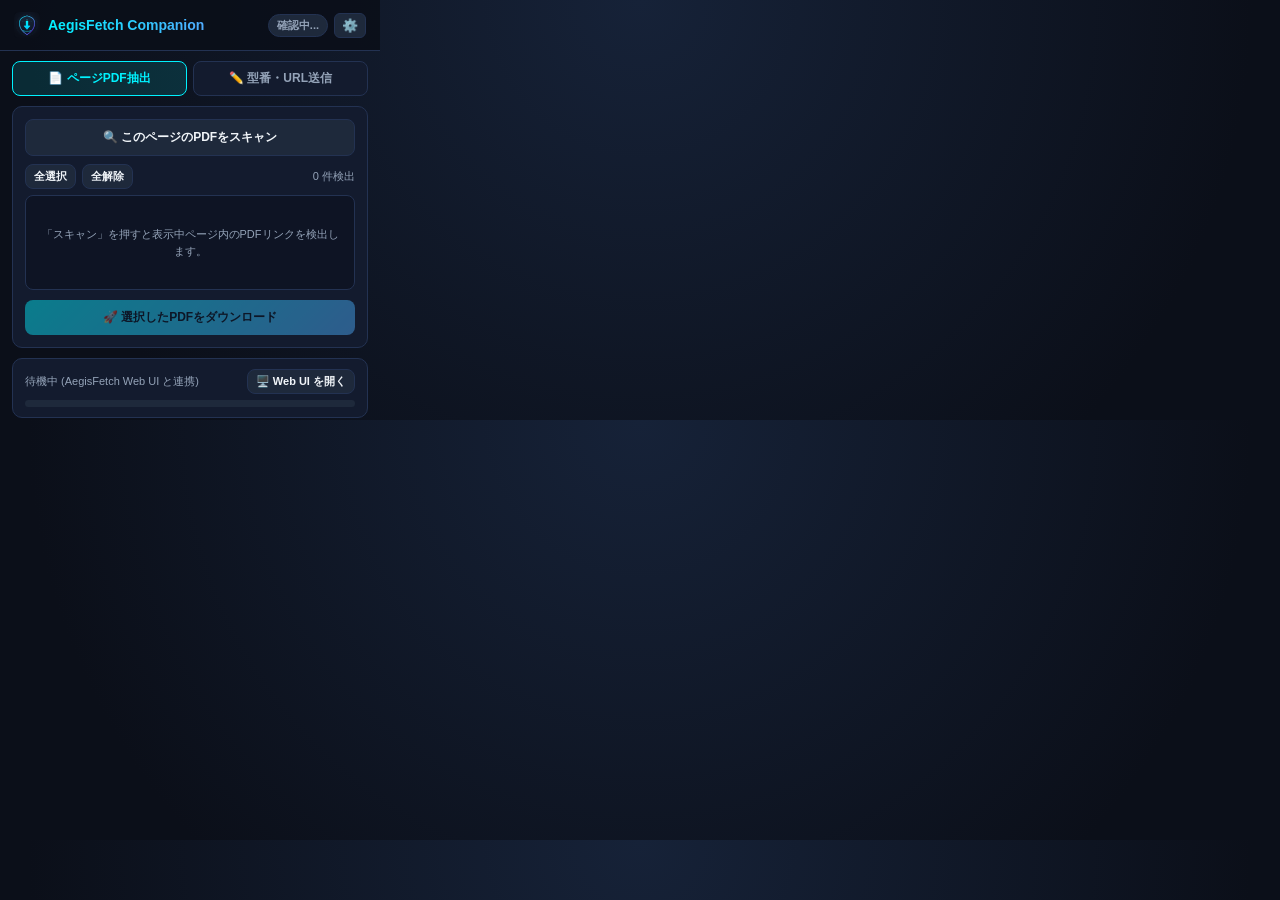
==== chrome_extension/popup.html @ 00634416 "feat(v2.4.0): Add AegisFetch Companion Chrome/Edge MV3 extension, secure local token bridge, PNG ico" ====
<!DOCTYPE html>
<html lang="ja">
<head>
  <meta charset="UTF-8" />
  <meta name="viewport" content="width=device-width, initial-scale=1.0" />
  <title>AegisFetch Companion</title>
  <link rel="stylesheet" href="popup.css" />
</head>
<body>
  <header class="header">
    <div class="brand">
      <img src="icons/icon48.png" alt="AegisFetch" />
      <span class="brand-name">AegisFetch Companion</span>
    </div>
    <div class="header-actions">
      <span id="statusBadge" class="status-pill">確認中...</span>
      <button id="btnToggleSettings" class="icon-btn" title="接続設定">⚙️</button>
    </div>
  </header>

  <section id="settingsPanel" class="panel hidden">
    <label class="field-label" for="inputServerUrl">サーバーURL (127.0.0.1 / localhost 限定)</label>
    <input type="text" id="inputServerUrl" value="http://127.0.0.1:8765" />

    <label class="field-label" for="inputToken">拡張機能トークン (X-Aegis-Token)</label>
    <div class="input-row">
      <input type="password" id="inputToken" placeholder="Web UI 右上の [🔑 拡張トークン] を貼付" />
      <button id="btnToggleTokenVis" class="btn btn-secondary btn-sm" type="button">👁</button>
    </div>

    <label class="field-label" for="inputOutputDir">保存先フォルダ (任意)</label>
    <input type="text" id="inputOutputDir" placeholder="空欄 = サーバー標準フォルダ" />

    <div style="margin-top: 10px;">
      <button id="btnSaveSettings" class="btn btn-primary" type="button">💾 設定を保存</button>
    </div>
    <div id="settingsNotice" class="notice-msg hidden"></div>
  </section>

  <nav class="tabs">
    <button id="tabScan" class="tab-btn active" type="button">📄 ページPDF抽出</button>
    <button id="tabQuick" class="tab-btn" type="button">✏️ 型番・URL送信</button>
  </nav>

  <section id="paneScan" class="panel">
    <button id="btnScanPage" class="btn btn-secondary" type="button">🔍 このページのPDFをスキャン</button>

    <div class="bulk-row">
      <div class="bulk-actions">
        <button id="btnSelectAll" class="btn btn-secondary btn-sm" type="button">全選択</button>
        <button id="btnDeselectAll" class="btn btn-secondary btn-sm" type="button">全解除</button>
      </div>
      <span id="scanCount" class="scan-count">0 件検出</span>
    </div>

    <div id="pdfListContainer" class="pdf-list">
      <div class="pdf-empty">「スキャン」を押すと表示中ページ内のPDFリンクを検出します。</div>
    </div>

    <button id="btnSendSelected" class="btn btn-primary" type="button" disabled>🚀 選択したPDFをダウンロード</button>
  </section>

  <section id="paneQuick" class="panel hidden">
    <label class="field-label" for="quickItemsInput">型番（例: BES0002）または URL を1行ずつ入力:</label>
    <textarea id="quickItemsInput" placeholder="BES0002&#10;BES0003&#10;https://example.com/datasheet.pdf"></textarea>
    <div style="margin-top: 10px;">
      <button id="btnSendQuick" class="btn btn-primary" type="button">🚀 AegisFetch へ送信</button>
    </div>
  </section>

  <footer id="jobFooter" class="footer">
    <div class="footer-top">
      <span id="jobStatusText" class="job-status">待機中 (AegisFetch Web UI と連携)</span>
      <button id="btnOpenWebUi" class="btn btn-secondary btn-sm" type="button">🖥️ Web UI を開く</button>
    </div>
    <div class="progress-bg">
      <div id="jobProgressBar" class="progress-fill"></div>
    </div>
  </footer>

  <script src="popup.js"></script>
</body>
</html>
---- chrome_extension/popup.css ----
:root {
  --bg-dark: #0b0f19;
  --bg-card: #131b2e;
  --bg-input: #0e1424;
  --border: #233252;
  --cyan: #00f2fe;
  --blue: #4facfe;
  --green: #10b981;
  --amber: #f59e0b;
  --red: #ef4444;
  --text-main: #f1f5f9;
  --text-muted: #94a3b8;
}

* {
  box-sizing: border-box;
  margin: 0;
  padding: 0;
}

body {
  width: 380px;
  min-height: 420px;
  font-family: 'Segoe UI', -apple-system, BlinkMacSystemFont, Roboto, sans-serif;
  background: radial-gradient(circle at 50% 0%, #162238 0%, var(--bg-dark) 80%);
  color: var(--text-main);
  font-size: 13px;
}

.header {
  display: flex;
  align-items: center;
  justify-content: space-between;
  padding: 12px 14px;
  border-bottom: 1px solid var(--border);
  background: rgba(11, 15, 25, 0.9);
}

.brand {
  display: flex;
  align-items: center;
  gap: 8px;
}

.brand img {
  width: 26px;
  height: 26px;
}

.brand-name {
  font-weight: 700;
  font-size: 14px;
  background: linear-gradient(90deg, var(--cyan), var(--blue));
  -webkit-background-clip: text;
  -webkit-text-fill-color: transparent;
}

.header-actions {
  display: flex;
  align-items: center;
  gap: 6px;
}

.status-pill {
  font-size: 11px;
  font-weight: 600;
  padding: 3px 8px;
  border-radius: 999px;
  border: 1px solid var(--border);
  background: #1e293b;
  color: var(--text-muted);
}

.status-pill.online {
  background: rgba(16, 185, 129, 0.16);
  border-color: rgba(16, 185, 129, 0.45);
  color: #34d399;
}

.status-pill.auth {
  background: rgba(245, 158, 11, 0.16);
  border-color: rgba(245, 158, 11, 0.45);
  color: #fbbf24;
}

.status-pill.offline {
  background: rgba(239, 68, 68, 0.16);
  border-color: rgba(239, 68, 68, 0.45);
  color: #f87171;
}

.icon-btn {
  background: #1e293b;
  border: 1px solid var(--border);
  color: var(--text-main);
  border-radius: 6px;
  padding: 4px 7px;
  cursor: pointer;
  font-size: 13px;
}

.icon-btn:hover {
  border-color: var(--cyan);
}

.panel {
  margin: 10px 12px;
  padding: 12px;
  background: var(--bg-card);
  border: 1px solid var(--border);
  border-radius: 10px;
}

.hidden {
  display: none !important;
}

.field-label {
  display: block;
  font-size: 11px;
  color: var(--text-muted);
  margin-bottom: 4px;
  margin-top: 8px;
}

.field-label:first-child {
  margin-top: 0;
}

input[type="text"],
input[type="password"],
textarea {
  width: 100%;
  background: var(--bg-input);
  border: 1px solid var(--border);
  border-radius: 6px;
  color: var(--text-main);
  padding: 7px 9px;
  font-size: 12px;
  font-family: 'Consolas', monospace;
}

input:focus,
textarea:focus {
  outline: none;
  border-color: var(--cyan);
}

textarea {
  min-height: 140px;
  resize: vertical;
  line-height: 1.4;
}

.input-row {
  display: flex;
  gap: 6px;
  align-items: center;
}

.tabs {
  display: flex;
  margin: 10px 12px 0 12px;
  gap: 6px;
}

.tab-btn {
  flex: 1;
  background: var(--bg-card);
  border: 1px solid var(--border);
  color: var(--text-muted);
  padding: 8px 6px;
  border-radius: 8px;
  cursor: pointer;
  font-weight: 600;
  font-size: 12px;
  transition: all 0.15s;
}

.tab-btn.active {
  background: rgba(0, 242, 254, 0.12);
  border-color: var(--cyan);
  color: var(--cyan);
}

.btn {
  width: 100%;
  border: none;
  border-radius: 8px;
  padding: 9px 12px;
  font-size: 12px;
  font-weight: 700;
  cursor: pointer;
  transition: all 0.15s;
}

.btn:disabled {
  opacity: 0.45;
  cursor: not-allowed;
}

.btn-primary {
  background: linear-gradient(135deg, var(--cyan), var(--blue));
  color: #06101e;
}

.btn-secondary {
  background: #1e293b;
  color: var(--text-main);
  border: 1px solid var(--border);
}

.btn-secondary:hover:not(:disabled) {
  border-color: var(--blue);
}

.btn-sm {
  width: auto;
  padding: 4px 8px;
  font-size: 11px;
  font-weight: 600;
}

.bulk-row {
  display: flex;
  align-items: center;
  justify-content: space-between;
  margin: 8px 0 6px 0;
  gap: 6px;
}

.bulk-actions {
  display: flex;
  gap: 6px;
}

.scan-count {
  font-size: 11px;
  color: var(--text-muted);
}

.pdf-list {
  max-height: 175px;
  overflow-y: auto;
  background: var(--bg-input);
  border: 1px solid var(--border);
  border-radius: 8px;
  padding: 6px;
  margin-bottom: 10px;
}

.pdf-empty {
  color: var(--text-muted);
  text-align: center;
  padding: 24px 8px;
  font-size: 11px;
  line-height: 1.5;
}

.pdf-row {
  display: flex;
  align-items: flex-start;
  gap: 8px;
  padding: 6px;
  border-bottom: 1px solid rgba(255, 255, 255, 0.05);
  cursor: pointer;
}

.pdf-row:last-child {
  border-bottom: none;
}

.pdf-row:hover {
  background: rgba(255, 255, 255, 0.03);
}

.pdf-row input[type="checkbox"] {
  margin-top: 2px;
  flex-shrink: 0;
}

.pdf-meta {
  min-width: 0;
  flex: 1;
}

.pdf-title {
  font-size: 12px;
  font-weight: 600;
  color: var(--text-main);
  white-space: nowrap;
  overflow: hidden;
  text-overflow: ellipsis;
}

.pdf-url {
  font-size: 10px;
  color: var(--text-muted);
  font-family: 'Consolas', monospace;
  white-space: nowrap;
  overflow: hidden;
  text-overflow: ellipsis;
}

.footer {
  margin: 0 12px 12px 12px;
  padding: 10px 12px;
  background: var(--bg-card);
  border: 1px solid var(--border);
  border-radius: 10px;
}

.footer-top {
  display: flex;
  align-items: center;
  justify-content: space-between;
  gap: 8px;
  margin-bottom: 6px;
}

.job-status {
  font-size: 11px;
  color: var(--text-muted);
  overflow: hidden;
  text-overflow: ellipsis;
  white-space: nowrap;
}

.progress-bg {
  width: 100%;
  height: 7px;
  background: #1e293b;
  border-radius: 999px;
  overflow: hidden;
}

.progress-fill {
  height: 100%;
  width: 0%;
  background: linear-gradient(90deg, var(--cyan), var(--green));
  transition: width 0.25s ease;
}

.notice-msg {
  font-size: 11px;
  margin-top: 6px;
  color: var(--amber);
}
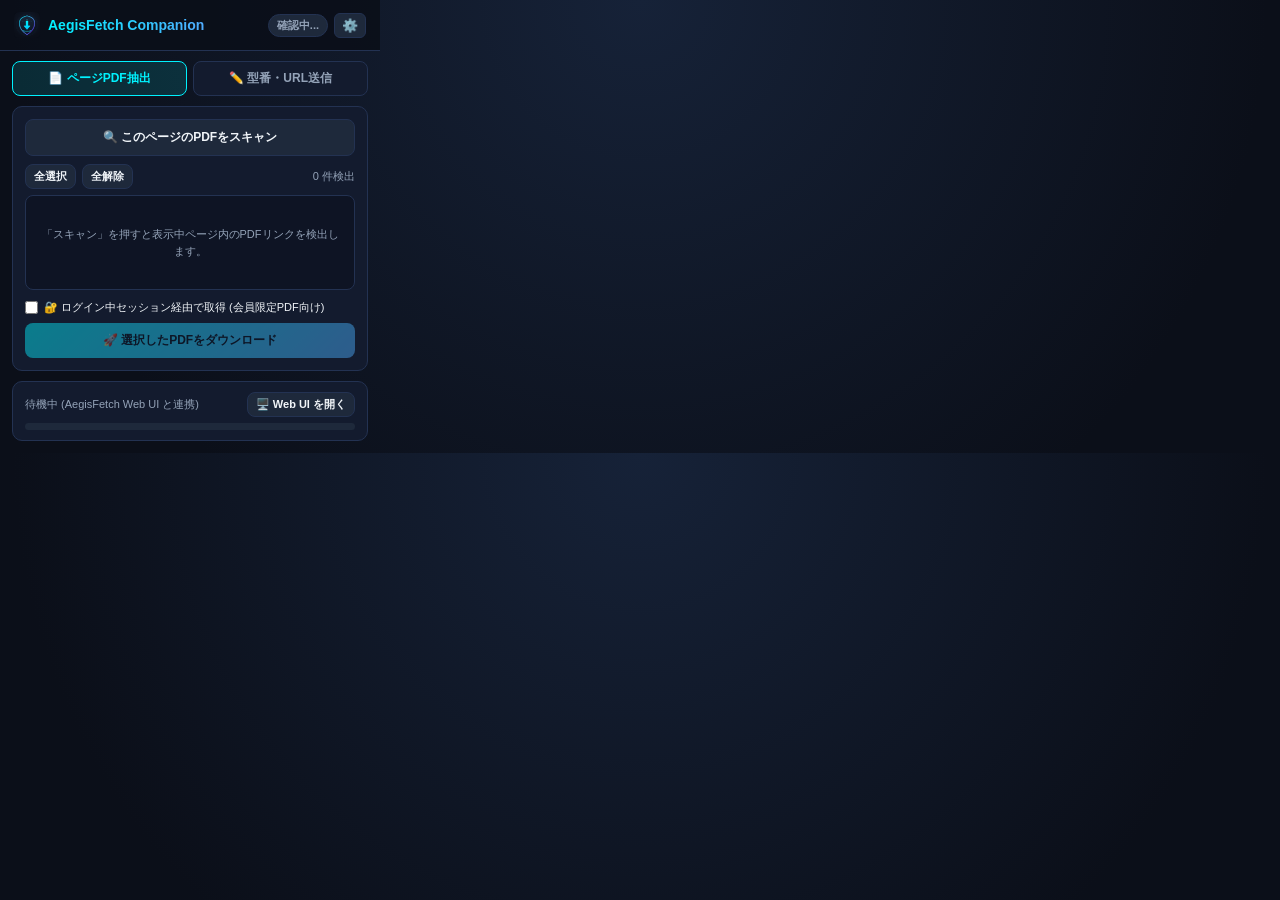
==== commit 2b2b6a65: "feat(v2.5.0): sync extension jobs, browser-auth PDF mode, multi-brand search, static UI split & CI J" ====
--- a/chrome_extension/popup.html
+++ b/chrome_extension/popup.html
@@ -31,6 +31,31 @@
     <label class="field-label" for="inputOutputDir">保存先フォルダ (任意)</label>
     <input type="text" id="inputOutputDir" placeholder="空欄 = サーバー標準フォルダ" />
 
+    <div class="settings-grid">
+      <div>
+        <label class="field-label" for="selectConcurrency">並列数</label>
+        <select id="selectConcurrency">
+          <option value="1" selected>1 並列</option>
+          <option value="2">2 並列</option>
+          <option value="3">3 並列</option>
+          <option value="5">5 並列</option>
+        </select>
+      </div>
+      <div>
+        <label class="field-label" for="selectLocale">優先言語</label>
+        <select id="selectLocale">
+          <option value="ja-jp" selected>日本語 (ja-jp)</option>
+          <option value="en-us">English (en-us)</option>
+          <option value="de-de">Deutsch (de-de)</option>
+        </select>
+      </div>
+    </div>
+
+    <label class="checkbox-inline">
+      <input type="checkbox" id="chkUpdates" />
+      <span>カタログ改訂チェック (ETag / Last-Modified)</span>
+    </label>
+
     <div style="margin-top: 10px;">
       <button id="btnSaveSettings" class="btn btn-primary" type="button">💾 設定を保存</button>
     </div>
@@ -57,6 +82,11 @@
       <div class="pdf-empty">「スキャン」を押すと表示中ページ内のPDFリンクを検出します。</div>
     </div>
 
+    <label class="checkbox-inline" style="margin-top: 0; margin-bottom: 8px;">
+      <input type="checkbox" id="chkBrowserAuthMode" />
+      <span>🔐 ログイン中セッション経由で取得 (会員限定PDF向け)</span>
+    </label>
+
     <button id="btnSendSelected" class="btn btn-primary" type="button" disabled>🚀 選択したPDFをダウンロード</button>
   </section>
 
@@ -78,6 +108,6 @@
     </div>
   </footer>
 
-  <script src="popup.js"></script>
+  <script type="module" src="popup.js"></script>
 </body>
 </html>
--- a/chrome_extension/popup.css
+++ b/chrome_extension/popup.css
@@ -129,6 +129,7 @@
 
 input[type="text"],
 input[type="password"],
+select,
 textarea {
   width: 100%;
   background: var(--bg-input);
@@ -138,6 +139,27 @@
   padding: 7px 9px;
   font-size: 12px;
   font-family: 'Consolas', monospace;
+}
+
+.settings-grid {
+  display: grid;
+  grid-template-columns: 1fr 1fr;
+  gap: 8px;
+  margin-top: 6px;
+}
+
+.checkbox-inline {
+  display: flex;
+  align-items: center;
+  gap: 6px;
+  font-size: 11px;
+  color: var(--text-main);
+  margin-top: 8px;
+  cursor: pointer;
+}
+
+.checkbox-inline input {
+  width: auto;
 }
 
 input:focus,
